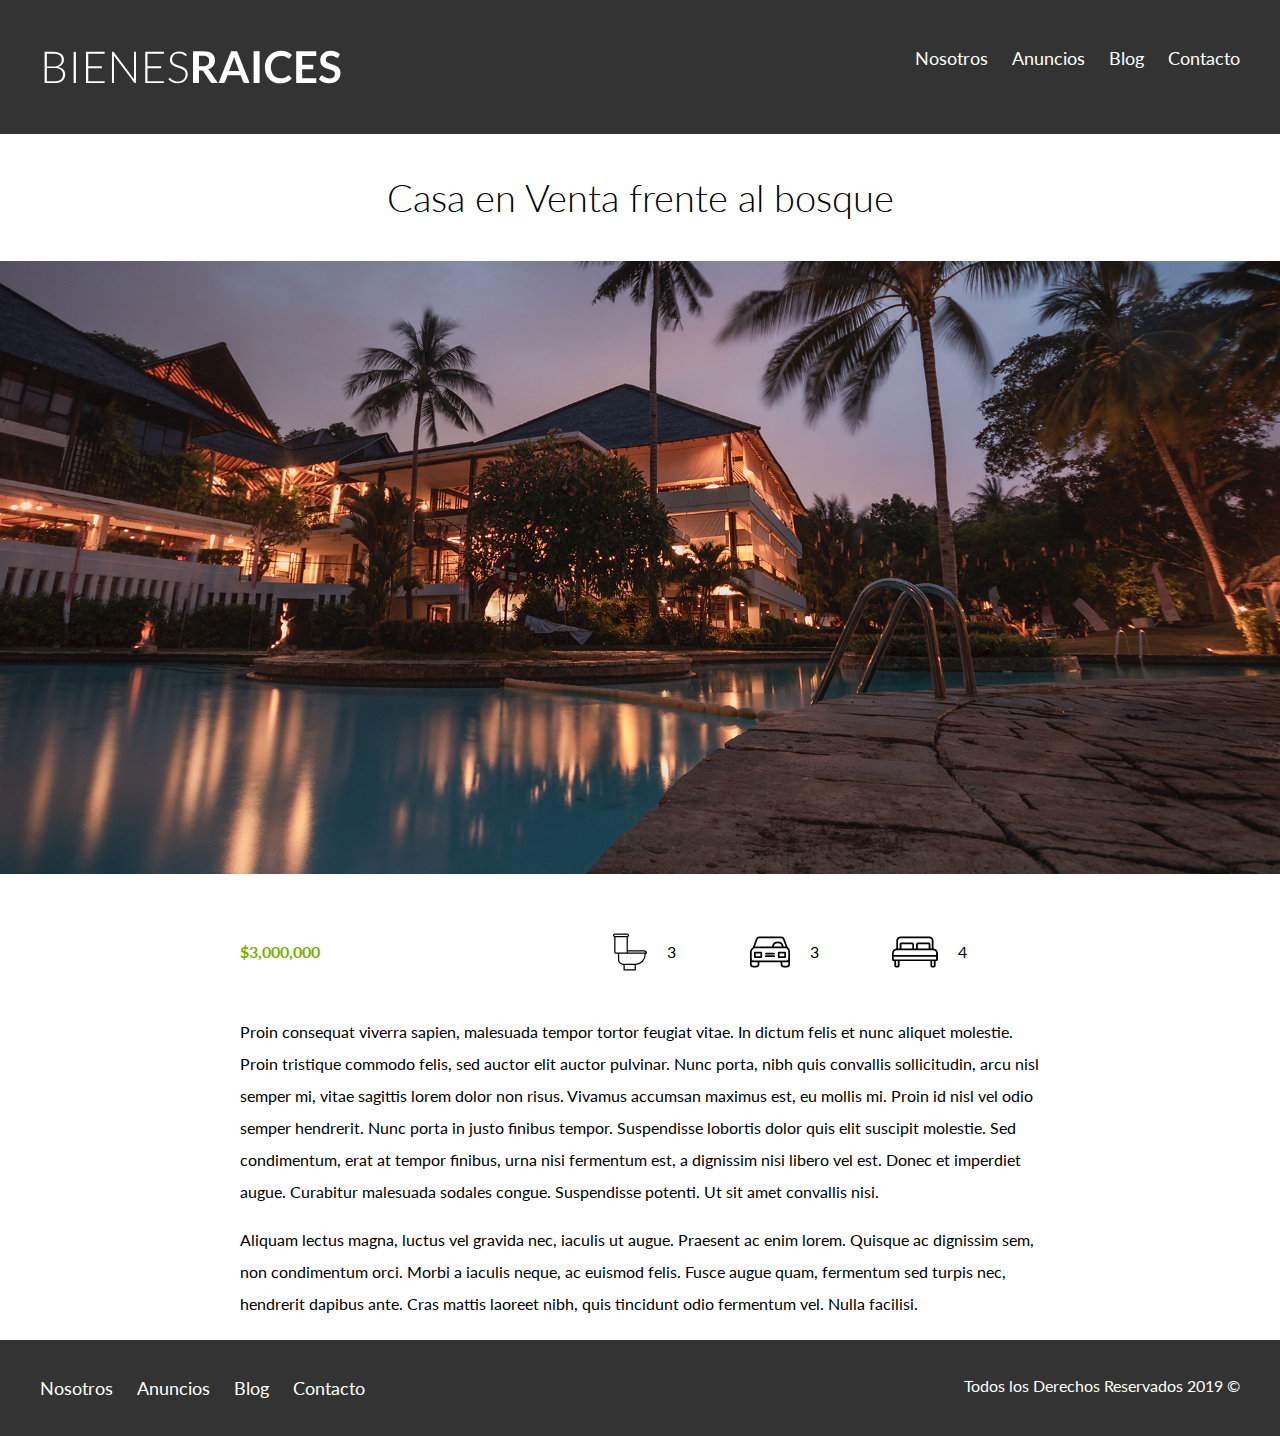
==== anuncio.html @ 56d83676 "Página Anuncios, anuncio, blog y entrada terminados con estilos" ====
<!DOCTYPE html>
<html lang="en">
<head>
    <meta charset="UTF-8">
    <meta name="viewport" content="width=device-width, initial-scale=1.0">
    <meta http-equiv="X-UA-Compatible" content="ie=edge">
    <title>Bienes Raices</title>
    <link href="https://fonts.googleapis.com/css?family=Lato:300,400,700,900" rel="stylesheet">
    <link rel="stylesheet" href="css/normalize.css">
    <link rel="stylesheet" href="css/estilos.css">
</head>
<body>

    <header class="site-header">
        <div class="contenedor contenido-header">
            <div class="barra">
                <a href="/">
                    <img src="img/logo.svg" alt="Logotipo de Bienes Raices">
                </a>
                <nav class="navegacion">
                    <a href="nosotros.html">Nosotros</a>
                    <a href="anuncios.html">Anuncios</a>
                    <a href="blog.html">Blog</a>
                    <a href="contacto.html">Contacto</a>
                </nav>
            </div>
        </div> <!-- contenedor -->
    </header>

    <h1 class="fw-300 centrar-texto">Casa en Venta frente al bosque</h1>
    <img src="img/destacada.jpg" alt="Imagen Anuncio">

    <main class="contenedor seccion contenido-centrado">
        <div class="resumen-propiedad">
            <p class="precio">$3,000,000</p>
            <ul class="iconos-caracteristicas">
                <li>
                    <img src="img/icono_wc.svg" alt="icono wc">
                    <p>3</p>
                </li>
                <li>
                    <img src="img/icono_estacionamiento.svg" alt="icono autos">
                    <p>3</p>
                </li>
                <li>
                    <img src="img/icono_dormitorio.svg" alt="icono habitaciones">
                    <p>4</p>
                </li>
            </ul>
        </div><!--.resumen-propiedad-->

        <p>Proin consequat viverra sapien, malesuada tempor tortor feugiat vitae. In dictum felis et nunc aliquet molestie. Proin tristique commodo felis, sed auctor elit auctor pulvinar. Nunc porta, nibh quis convallis sollicitudin, arcu nisl semper mi, vitae sagittis lorem dolor non risus. Vivamus accumsan maximus est, eu mollis mi. Proin id nisl vel odio semper hendrerit. Nunc porta in justo finibus tempor. Suspendisse lobortis dolor quis elit suscipit molestie. Sed condimentum, erat at tempor finibus, urna nisi fermentum est, a dignissim nisi libero vel est. Donec et imperdiet augue. Curabitur malesuada sodales congue. Suspendisse potenti. Ut sit amet convallis nisi.</p>

        <p>Aliquam lectus magna, luctus vel gravida nec, iaculis ut augue. Praesent ac enim lorem. Quisque ac dignissim sem, non condimentum orci. Morbi a iaculis neque, ac euismod felis. Fusce augue quam, fermentum sed turpis nec, hendrerit dapibus ante. Cras mattis laoreet nibh, quis tincidunt odio fermentum vel. Nulla facilisi.</p>
    </main>

    <footer class="site-footer seccion">
        <div class="contenedor contenedor-footer">
            <nav class="navegacion">
                <a href="nosotros.html">Nosotros</a>
                <a href="anuncios.html">Anuncios</a>
                <a href="blog.html">Blog</a>
                <a href="contacto.html">Contacto</a>
            </nav>
            <p class="copyright">Todos los Derechos Reservados 2019 &copy; </p>
        </div>
    </footer>
</body>
</html>
---- css/estilos.css ----
html{
    font-size: 62.5%; /* Reset para REMS - 62.5rem = 10px de 16px */
    box-sizing: border-box;
}

*, *:before, *:after{
    box-sizing: inherit;
}

body {
    font-family: 'Lato', sans-serif;
    font-size: 1.6rem;
    line-height: 2;
}
/** Globales */
img{
    max-width: 100%;
}

.contenedor {
    max-width: 120rem;
    margin: 0 auto;
}

h1 {
    font-size: 3.8rem;
}
h2 {
    font-size: 3.4rem;
}
h3 {
    font-size: 3rem;
}
h4 {
    font-size: 2.6rem;
}

/** Utilidades */ 
.seccion{
    margin-top: 2rem;
    margin-bottom: 2rem;
}

.fw-300{
    font-weight: 300;
}

.centrar-texto{
    text-align: center;
}

.d-block{
    display: block!important;
}

.contenido-centrado {
    max-width: 800px;
}
/** Botones */
.boton{
    color: #ffffff;
    font-weight: 700;
    text-decoration: none;
    font-size: 1.8rem;
    padding: 1rem 3rem;
    margin-top: 3rem;
    display: inline-block;
    text-align: center;
    border: none;
}

.btn-amarillo{
    background: #e08709;
}

.btn-verde{
    background: #71b100;
}


/** Header */
.site-header{
    background: #333333;
    padding: 1rem 0 3rem 0;
}

.site-header.inicio{
    background: url(../img/header.jpg);
    background-position: center center;
    background-size: cover;
    height: 100vh;
    min-height: 60rem;
}

.contenido-header{
    height: 100%;
    display: flex;
    flex-direction: column;
    justify-content: space-between;
}

.contenido-header h1{
    color: #ffffff;
    padding-bottom: 2rem;
    max-width: 60rem;
    line-height: 2;
}

.barra{
    display: flex;
    justify-content: space-between;
    padding-top: 3rem;
}

/** Navegacion */
.navegacion a{
    color: #fff;
    text-decoration: none;
    font-size: 1.8rem;
    margin-right: 2rem;
}

.navegacion a:hover{
    color: #71b100;
}

.navegacion a:last-of-type{
    margin: 0;
}

/** Icono Nosotros */
.iconos-nosotros{
    display: flex;
    justify-content: space-between;
}

.icono{
    flex-basis: calc(33.3% - 1rem);
    text-align: center;
}

.icono h3{
    text-transform: uppercase;
}

/** Anuncios */
.contenedor-anuncios {
    display: flex;
    justify-content: space-between;
    flex-wrap: wrap;
}

.anuncio{
    flex: 0 0 calc(33.3% - 1rem);
    /*! flex-grow: 0;
    /*!flex-shrink: 0;
    /*!flex-basis: calc(33.3% - 1rem); **/
    border: 1px solid #b5b5b5;
    background: #f5f5f5;
    margin-bottom: 2rem;
}

.contenido-anuncio{
    padding: 2rem;
   
}

.contenido-anuncio h3,
.contenido-anuncio p{
    margin: 0;
}

.precio{
    color: #71b100;
    font-weight: 700;
}

.iconos-caracteristicas{
    list-style: none;
    padding: 0;
    display: flex;
    justify-content: space-evenly;
    flex: 1;
    max-width: 500px;
}

.iconos-caracteristicas li{
    display: flex;
}

.iconos-caracteristicas li img{
    margin-right: 2rem;
}

.ver-todas{
    display: flex;
    justify-content: flex-end;
}

/** Contacto Home */
.imagen-contacto{
    background: url("../img/encuentra.jpg");
    background-position: center center;
    background-size: cover;
    height: 40rem;
    display: flex;
    align-items: center;
}

.contenido-contacto{
    flex: 1;
    color: #ffff;
}

.contenido-contacto p{
    font-size: 1.8rem;
}

/** Sección Inferior */
.seccion-inferior{
    display: flex;
    justify-content: space-between;
}

.seccion-inferior .blog{
    flex-basis: 60%;
}

.seccion-inferior .testimoniales{
    flex-basis: calc(40% - 2rem);
}

.entrada-blog{
    display: flex;
    justify-content: space-between;
    margin-bottom: 2rem;
}

.entrada-blog:last-of-type{
    margin-bottom: 0;
}

.entrada-blog .imagen{
    flex-basis: 40%;
}

.entrada-blog .texto-entrada{
    flex-basis: calc(60% - 3rem);
}

.texto-entrada a{
    color: #000;
    text-decoration: none;
}

.texto-entrada h4{
    margin: 0;
    line-height: 1.4;
}

.texto-entrada h4::after{
    content: '';
    display: block;
    width: 15rem;
    height: .5rem;
    background-color: #71b100;
    margin-top: 1rem;
}

.texto-entrada span{
    color: #e08709;
}

/** Testimoniales */
.testimonial{
    background: #71b100;
    font-size: 2.4rem;
    padding: 2rem;
    color: #fff;
    border-radius: 2rem;
}

.testimonial p{
    text-align: right;
}

.testimonial blockquote::before{
    content:'';
    background-image: url(../img/comilla.svg);
    width: 4rem;
    height: 4rem;
    position: absolute;
    left: -2rem;
}
/* El elemento padre debe llevar position relative y el elemento hijo position absolute
    para acceder a right, left, top, bottom */
.testimonial blockquote{
    position: relative;
    padding-left: 5rem;
}

/** Footer */
.site-footer{
    background: #333333;
    margin: 0;
}

.contenedor-footer{
    padding: 3rem 0;   
    display: flex;
    justify-content: space-between;
}

.copyright{
    margin: 0;
    color: #fff;
}

/** Internas */ 
.contenido-nosotros{
    display: grid;
    grid-template-columns: repeat(2, 1fr);
    column-gap: 2rem;
}

.texto-nosotros blockquote{
    font-weight: 900;
    font-size: 2rem;
    margin: 0;
    padding: 1rem 0 3rem 0;
}

/** Anuncio */
.resumen-propiedad {
    display: flex;
    justify-content: space-between;
    align-items: center;
}
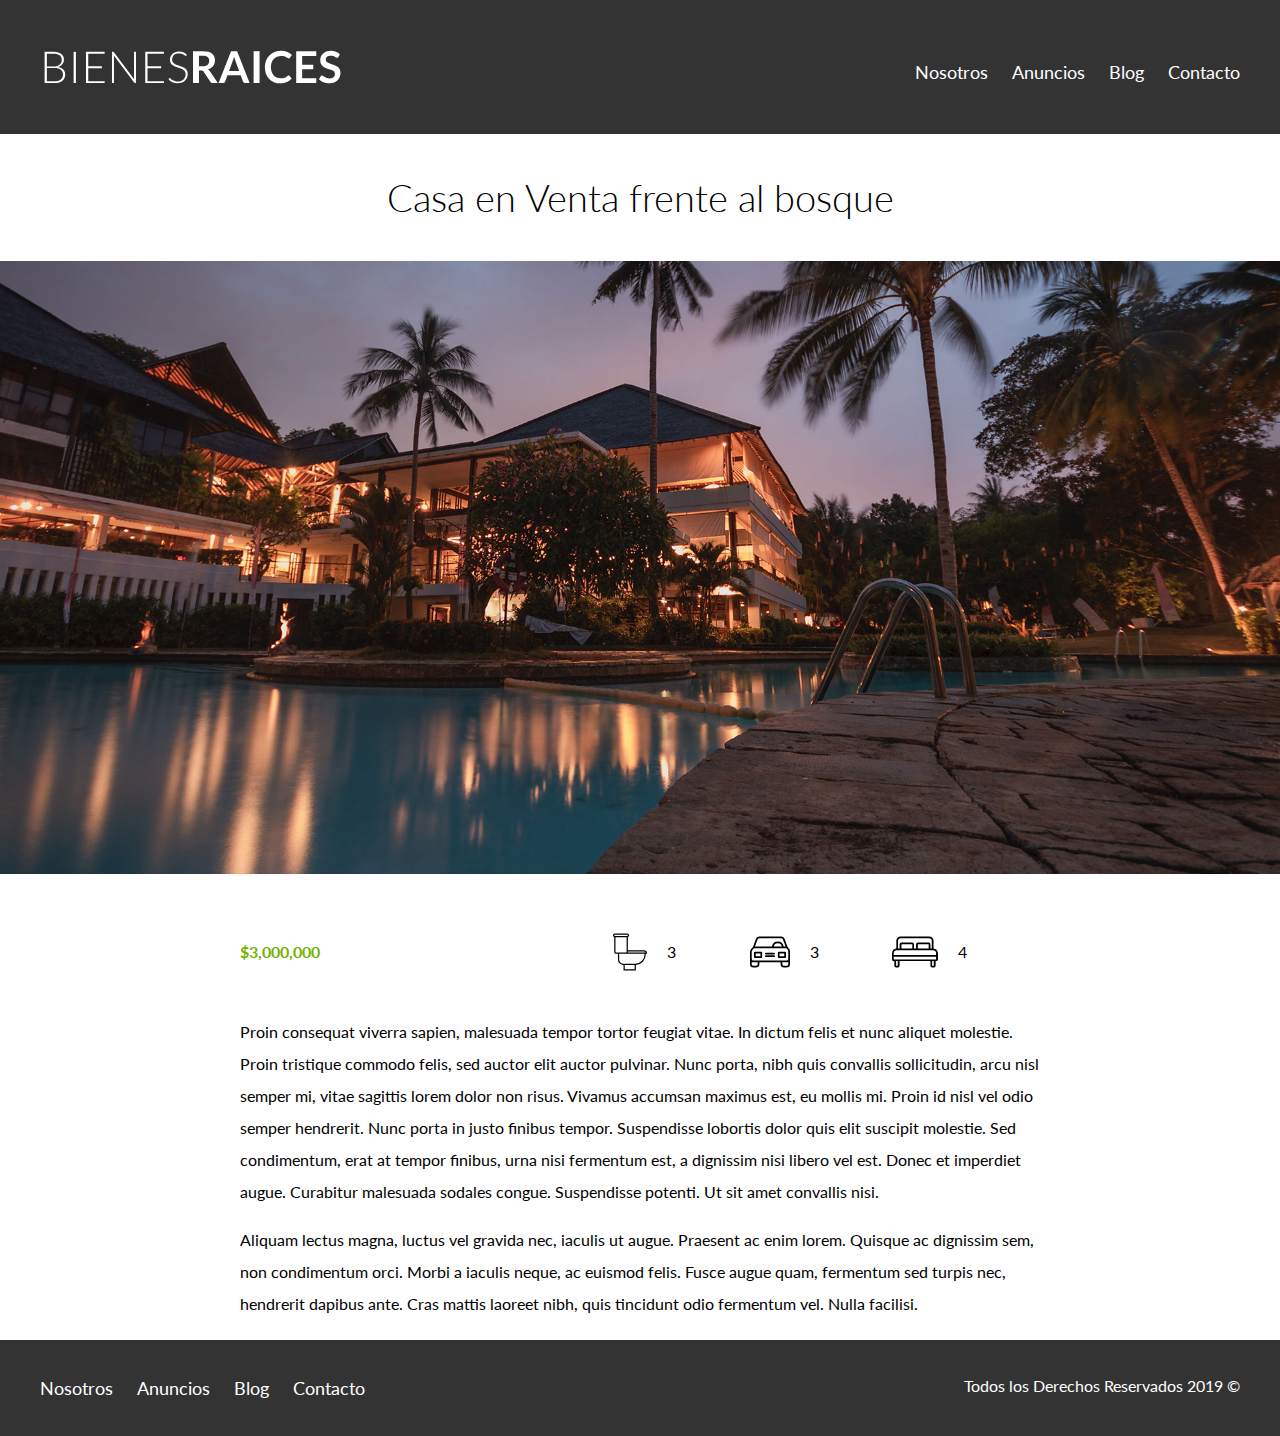
==== commit 07ef950b: "Modificado a adaptabilidad de dispositivos mobiles" ====
--- a/anuncio.html
+++ b/anuncio.html
@@ -17,7 +17,13 @@
                 <a href="/">
                     <img src="img/logo.svg" alt="Logotipo de Bienes Raices">
                 </a>
-                <nav class="navegacion">
+                <div class="mobile-menu">
+                    <a href="#navegacion">
+                        <img src="img/barras.svg" alt="Icono Menú">
+                    </a>
+                </div>
+
+                <nav id="navegacion" class="navegacion">
                     <a href="nosotros.html">Nosotros</a>
                     <a href="anuncios.html">Anuncios</a>
                     <a href="blog.html">Blog</a>
--- a/css/estilos.css
+++ b/css/estilos.css
@@ -19,6 +19,7 @@
 }
 
 .contenedor {
+    width: 95%;
     max-width: 120rem;
     margin: 0 auto;
 }
@@ -68,6 +69,19 @@
     display: inline-block;
     text-align: center;
     border: none;
+    display: block;
+    flex: 0 0 100%;
+}
+
+@media (min-width: 768px) {
+    .boton{
+        display: inline-block;
+        flex: 0 0 auto;
+    }
+}
+
+.boton:hover{
+    cursor: pointer;
 }
 
 .btn-amarillo{
@@ -98,6 +112,7 @@
     display: flex;
     flex-direction: column;
     justify-content: space-between;
+    text-align: center;
 }
 
 .contenido-header h1{
@@ -107,37 +122,89 @@
     line-height: 2;
 }
 
+@media (min-width: 768px) {
+    .contenido-header {
+    text-align: left;
+    }
+}
+
 .barra{
-    display: flex;
-    justify-content: space-between;
     padding-top: 3rem;
+}
+
+@media (min-width: 768px) {
+    .barra{
+        display: flex;
+        justify-content: space-between;
+        align-items: center;
+    }
 }
 
 /** Navegacion */
 .navegacion a{
     color: #fff;
     text-decoration: none;
-    font-size: 1.8rem;
-    margin-right: 2rem;
+    font-size: 2.2rem; 
+    display: block;
+}
+
+@media (min-width: 768px) {
+    .navegacion a{
+        display: inline-block;
+        font-size: 1.8rem; 
+        margin-right: 2rem;
+    }
+
+    .navegacion a:last-of-type{
+        margin: 0;
+    }
 }
 
 .navegacion a:hover{
     color: #71b100;
 }
 
-.navegacion a:last-of-type{
-    margin: 0;
+/** Mobile Menu */ 
+.mobile-menu img {
+    width: 5rem;
+}
+
+@media (min-width: 768px) {
+    .mobile-menu{
+        display: none;
+    }
+}
+
+.navegacion:target {
+    display: block;
+}
+
+.navegacion {
+    display: none;
+}
+
+@media (min-width: 768px) {
+    .navegacion {
+        display: block;
+    }
 }
 
 /** Icono Nosotros */
-.iconos-nosotros{
-    display: flex;
-    justify-content: space-between;
-}
-
-.icono{
-    flex-basis: calc(33.3% - 1rem);
+@media (min-width: 768px) {
+    .iconos-nosotros{
+        display: flex;
+        justify-content: space-between;
+    }
+}
+
+.icono{  
     text-align: center;
+}
+
+@media (min-width: 768px) {
+    .icono {
+        flex-basis: calc(33.3% - 1rem);
+    }
 }
 
 .icono h3{
@@ -145,25 +212,31 @@
 }
 
 /** Anuncios */
-.contenedor-anuncios {
-    display: flex;
-    justify-content: space-between;
-    flex-wrap: wrap;
+@media (min-width: 768px) {
+    .contenedor-anuncios {
+        display: flex;
+        justify-content: space-between;
+        flex-wrap: wrap;
+    }
 }
 
 .anuncio{
-    flex: 0 0 calc(33.3% - 1rem);
-    /*! flex-grow: 0;
-    /*!flex-shrink: 0;
-    /*!flex-basis: calc(33.3% - 1rem); **/
     border: 1px solid #b5b5b5;
     background: #f5f5f5;
     margin-bottom: 2rem;
 }
 
-.contenido-anuncio{
+@media (min-width: 768px) {
+    .anuncio{
+        flex: 0 0 calc(33.3% - 1rem);
+        /*! flex-grow: 0;
+        /*!flex-shrink: 0;
+        /*!flex-basis: calc(33.3% - 1rem); **/
+    }
+}
+
+.contenido-anuncio {
     padding: 2rem;
-   
 }
 
 .contenido-anuncio h3,
@@ -209,7 +282,7 @@
 }
 
 .contenido-contacto{
-    flex: 1;
+    flex: 0 0 95%;
     color: #ffff;
 }
 
@@ -218,35 +291,44 @@
 }
 
 /** Sección Inferior */
-.seccion-inferior{
-    display: flex;
-    justify-content: space-between;
-}
-
-.seccion-inferior .blog{
-    flex-basis: 60%;
-}
-
-.seccion-inferior .testimoniales{
-    flex-basis: calc(40% - 2rem);
-}
-
-.entrada-blog{
-    display: flex;
-    justify-content: space-between;
+@media (min-width: 768px) {
+    .seccion-inferior{
+        display: flex;
+        justify-content: space-between;
+    }
+    
+    .seccion-inferior .blog{
+        flex-basis: 60%;
+    }
+    
+    .seccion-inferior .testimoniales{
+        flex-basis: calc(40% - 2rem);
+    }
+}
+
+.entrada-blog{ 
     margin-bottom: 2rem;
+}
+
+@media (min-width: 768px) {
+    .entrada-blog{
+        display: flex;
+        justify-content: space-between;
+    }
 }
 
 .entrada-blog:last-of-type{
     margin-bottom: 0;
 }
 
-.entrada-blog .imagen{
-    flex-basis: 40%;
-}
-
-.entrada-blog .texto-entrada{
-    flex-basis: calc(60% - 3rem);
+@media (min-width: 768px) {
+    .entrada-blog .imagen{
+        flex-basis: 40%;
+    }
+    
+    .entrada-blog .texto-entrada{
+        flex-basis: calc(60% - 3rem);
+    }
 }
 
 .texto-entrada a{
@@ -308,8 +390,24 @@
 
 .contenedor-footer{
     padding: 3rem 0;   
-    display: flex;
-    justify-content: space-between;
+    text-align: center;
+}
+
+@media (min-width: 768px) {
+    .contenedor-footer{   
+        display: flex;
+        justify-content: space-between;
+    }
+}
+
+.site-footer nav{
+    display: none;
+}
+
+@media (min-width: 768px) {
+    .site-footer nav{
+        display: block;
+    }
 }
 
 .copyright{
@@ -317,11 +415,14 @@
     color: #fff;
 }
 
-/** Internas */ 
-.contenido-nosotros{
-    display: grid;
-    grid-template-columns: repeat(2, 1fr);
-    column-gap: 2rem;
+/*? Internas */ 
+/** Nosotros */
+@media (min-width: ) {
+    .contenido-nosotros{
+        display: grid;
+        grid-template-columns: repeat(2, 1fr);
+        column-gap: 2rem;
+    } 
 }
 
 .texto-nosotros blockquote{
@@ -336,4 +437,51 @@
     display: flex;
     justify-content: space-between;
     align-items: center;
-}+}
+
+/** Contacto */
+.contacto p{
+    font-size: 1.4rem;
+    color: #4f4f44f4;
+    margin: 2rem 0 0;
+}
+
+legend{
+    font-size: 2rem;
+    color: #4f4f44f4;
+}
+
+label {
+    font-weight: 700;
+    text-transform: uppercase;
+    display: block;
+    
+}
+
+input:not([type="submit"]),
+textarea,
+select {
+    padding: 1rem;
+    display: block;
+    width: 100%;
+    background: #e1e1e1;
+    margin-bottom: 2rem;
+    border: none;
+    border-radius: 1rem;
+}
+
+input[type="radio"]{
+    width: auto;
+    margin: 0;
+}
+
+textarea{
+    height: 20rem;
+}
+
+.forma-contacto{
+    max-width: 600px;
+    display: flex;
+    justify-content: space-between;
+}
+
